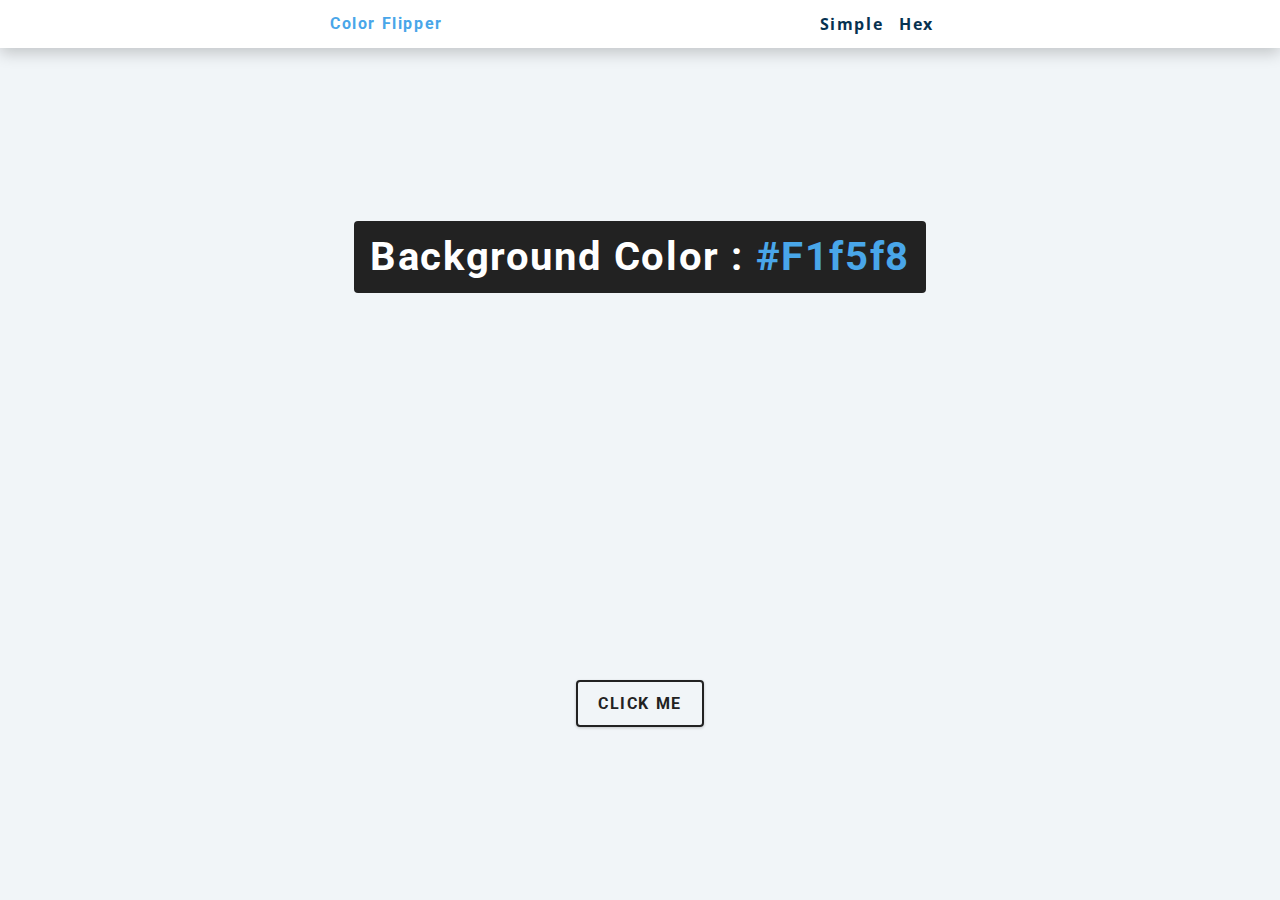
==== index.html @ 03758789 "Projeto finalizado" ====
<!DOCTYPE html>
<html lang="pt-BR">

<head>
     <meta charset="UTF-8">
     <meta http-equiv="X-UA-Compatible" content="IE=edge">
     <meta name="viewport" content="width=device-width, initial-scale=1.0">
     <title>Document</title>

     <!-- meu css -->
     <link rel="stylesheet" href="style.css">
</head>

<body>
     <nav>
          <div class="nav-center">
               <h4>color flipper</h4>
               <ul class="nav-links">
                    <li>
                         <a href="index.html">simple</a>
                    </li>
                    <li>
                         <a href="hex.html">hex</a>
                    </li>
               </ul>
          </div>
     </nav>

     <main class="container">
          <h2>background color : <span class="color">
                    #f1f5f8
               </span></h2>
          <button class="btn btn-hero" id="btn">click me</button>
     </main>


     <!-- style javscript  -->
     <script src="/app.js"></script>
</body>

</html>
---- style.css ----
/*
=============== 
Fonts
===============
*/
@import url("https://fonts.googleapis.com/css?family=Open+Sans|Roboto:400,700&display=swap");

/*
=============== 
Variables
===============
*/

:root {
     /* dark shades of primary color*/
     --clr-primary-1: hsl(205, 86%, 17%);
     --clr-primary-2: hsl(205, 77%, 27%);
     --clr-primary-3: hsl(205, 72%, 37%);
     --clr-primary-4: hsl(205, 63%, 48%);
     /* primary/main color */
     --clr-primary-5: hsl(205, 78%, 60%);
     /* lighter shades of primary color */
     --clr-primary-6: hsl(205, 89%, 70%);
     --clr-primary-7: hsl(205, 90%, 76%);
     --clr-primary-8: hsl(205, 86%, 81%);
     --clr-primary-9: hsl(205, 90%, 88%);
     --clr-primary-10: hsl(205, 100%, 96%);
     /* darkest grey - used for headings */
     --clr-grey-1: hsl(209, 61%, 16%);
     --clr-grey-2: hsl(211, 39%, 23%);
     --clr-grey-3: hsl(209, 34%, 30%);
     --clr-grey-4: hsl(209, 28%, 39%);
     /* grey used for paragraphs */
     --clr-grey-5: hsl(210, 22%, 49%);
     --clr-grey-6: hsl(209, 23%, 60%);
     --clr-grey-7: hsl(211, 27%, 70%);
     --clr-grey-8: hsl(210, 31%, 80%);
     --clr-grey-9: hsl(212, 33%, 89%);
     --clr-grey-10: hsl(210, 36%, 96%);
     --clr-white: #fff;
     --clr-red-dark: hsl(360, 67%, 44%);
     --clr-red-light: hsl(360, 71%, 66%);
     --clr-green-dark: hsl(125, 67%, 44%);
     --clr-green-light: hsl(125, 71%, 66%);
     --clr-black: #222;
     --ff-primary: "Roboto", sans-serif;
     --ff-secondary: "Open Sans", sans-serif;
     --transition: all 0.3s linear;
     --spacing: 0.1rem;
     --radius: 0.25rem;
     --light-shadow: 0 5px 15px rgba(0, 0, 0, 0.1);
     --dark-shadow: 0 5px 15px rgba(0, 0, 0, 0.2);
     --max-width: 1170px;
     --fixed-width: 620px;
}

/*
=============== 
Global Styles
===============
*/

*,
::after,
::before {
     margin: 0;
     padding: 0;
     box-sizing: border-box;
}

body {
     font-family: var(--ff-secondary);
     background: var(--clr-grey-10);
     color: var(--clr-grey-1);
     line-height: 1.5;
     font-size: 0.875rem;
}

ul {
     list-style-type: none;
}

a {
     text-decoration: none;
}

h1,
h2,
h3,
h4 {
     letter-spacing: var(--spacing);
     text-transform: capitalize;
     line-height: 1.25;
     margin-bottom: 0.75rem;
     font-family: var(--ff-primary);
}

h1 {
     font-size: 3rem;
}

h2 {
     font-size: 2rem;
}

h3 {
     font-size: 1.25rem;
}

h4 {
     font-size: 0.875rem;
}

p {
     margin-bottom: 1.25rem;
     color: var(--clr-grey-5);
}

@media screen and (min-width: 800px) {
     h1 {
          font-size: 4rem;
     }

     h2 {
          font-size: 2.5rem;
     }

     h3 {
          font-size: 1.75rem;
     }

     h4 {
          font-size: 1rem;
     }

     body {
          font-size: 1rem;
     }

     h1,
     h2,
     h3,
     h4 {
          line-height: 1;
     }
}

/*  global classes */

/* section */
.section {
     padding: 5rem 0;
}

.section-center {
     width: 90vw;
     margin: 0 auto;
     max-width: 1170px;
}

@media screen and (min-width: 992px) {
     .section-center {
          width: 95vw;
     }
}

main {
     min-height: 100vh;
     display: grid;
     place-items: center;
}

/*
=============== 
Nav
===============
*/
nav {
     background: var(--clr-white);
     height: 3rem;
     display: grid;
     align-items: center;
     box-shadow: var(--dark-shadow);
}

.nav-center {
     width: 90vw;
     max-width: var(--fixed-width);
     margin: 0 auto;
     display: flex;
     align-items: center;
     justify-content: space-between;
}

.nav-center h4 {
     margin-bottom: 0;
     color: var(--clr-primary-5);
}

.nav-links {
     display: flex;
}

nav a {
     text-transform: capitalize;
     font-weight: 700;
     font-size: 1rem;
     color: var(--clr-primary-1);
     letter-spacing: var(--spacing);
     margin-right: 1rem;
}

nav a:hover {
     color: var(--clr-primary-5);
}

/*
=============== 
Container
===============
*/
main {
     min-height: calc(100vh - 3rem);
     display: grid;
     place-items: center;
}

.container {
     text-align: center;
}

.container h2 {
     background: var(--clr-black);
     color: var(--clr-white);
     padding: 1rem;
     border-radius: var(--radius);
     margin-bottom: 2.5rem;
}

.color {
     color: var(--clr-primary-5);
}

.btn-hero {
     font-family: var(--ff-primary);
     text-transform: uppercase;
     background: transparent;
     color: var(--clr-black);
     letter-spacing: var(--spacing);
     display: inline-block;
     font-weight: 700;
     transition: var(--transition);
     border: 2px solid var(--clr-black);
     cursor: pointer;
     box-shadow: 0 1px 3px rgba(0, 0, 0, 0.2);
     border-radius: var(--radius);
     font-size: 1rem;
     padding: 0.75rem 1.25rem;
}

.btn-hero:hover {
     color: var(--clr-white);
     background: var(--clr-black);
}
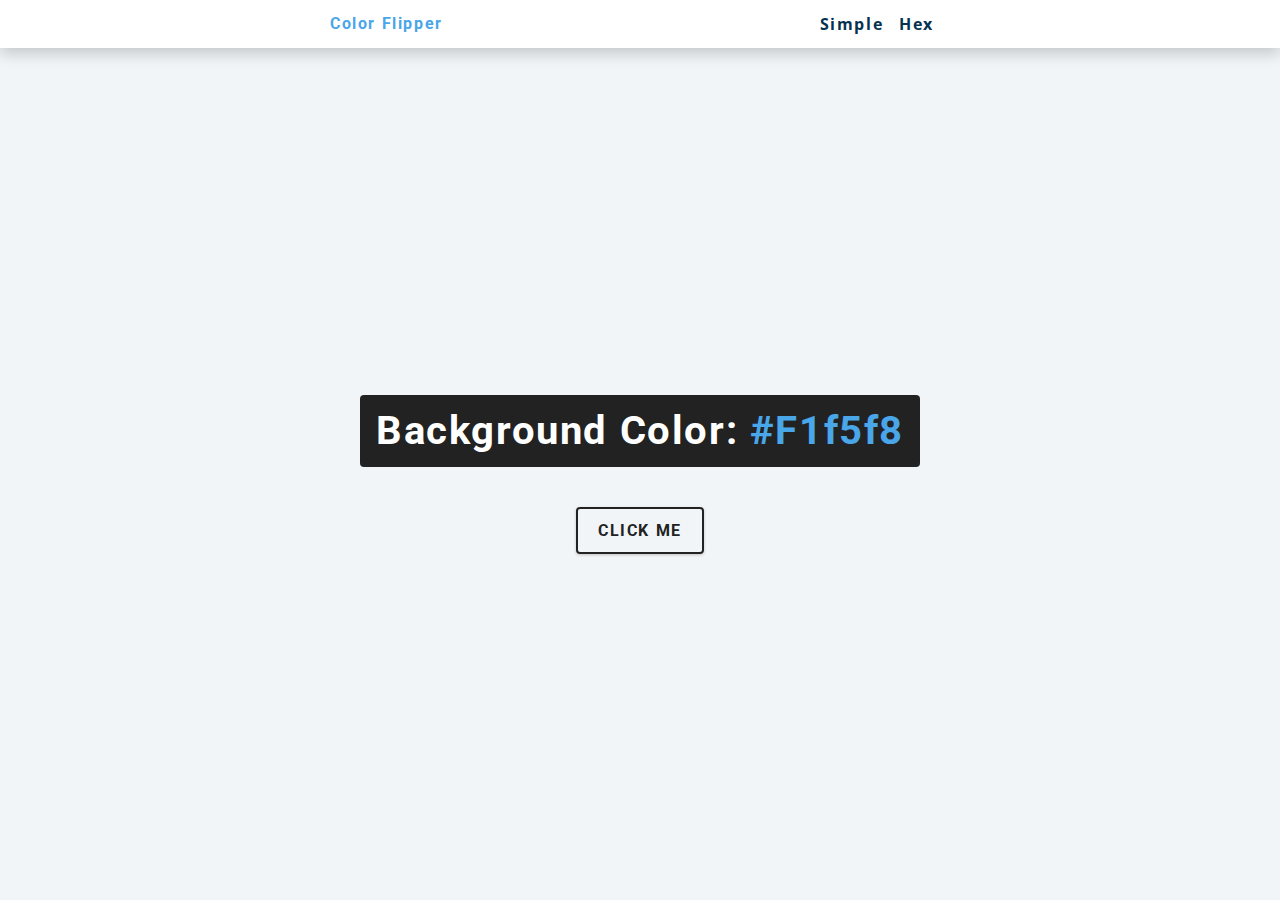
==== commit 4f07d419: "correção" ====
--- a/index.html
+++ b/index.html
@@ -1,41 +1,34 @@
 <!DOCTYPE html>
-<html lang="pt-BR">
+<html lang="en">
+  <head>
+    <meta charset="UTF-8" />
+    <meta name="viewport" content="width=device-width, initial-scale=1.0" />
+    <title>Color Flipper || Simple</title>
 
-<head>
-     <meta charset="UTF-8">
-     <meta http-equiv="X-UA-Compatible" content="IE=edge">
-     <meta name="viewport" content="width=device-width, initial-scale=1.0">
-     <title>Document</title>
-
-     <!-- meu css -->
-     <link rel="stylesheet" href="style.css">
-</head>
-
-<body>
-     <nav>
-          <div class="nav-center">
-               <h4>color flipper</h4>
-               <ul class="nav-links">
-                    <li>
-                         <a href="index.html">simple</a>
-                    </li>
-                    <li>
-                         <a href="hex.html">hex</a>
-                    </li>
-               </ul>
-          </div>
-     </nav>
-
-     <main class="container">
-          <h2>background color : <span class="color">
-                    #f1f5f8
-               </span></h2>
-          <button class="btn btn-hero" id="btn">click me</button>
-     </main>
-
-
-     <!-- style javscript  -->
-     <script src="/app.js"></script>
-</body>
-
-</html>+    <!-- styles -->
+    <link rel="stylesheet" href="styles.css" />
+  </head>
+  <body>
+    <nav>
+      <div class="nav-center">
+        <h4>color Flipper</h4>
+        <ul class="nav-links">
+          <li>
+            <a href="index.html">Simple</a>
+          </li>
+          <li>
+            <a href="hex.html">hex</a>
+          </li>
+        </ul>
+      </div>
+    </nav>
+    <main>
+      <div class="container">
+        <h2>background color: <span class="color">#f1f5f8</span></h2>
+        <button class="btn btn-hero" id="btn">click me</button>
+      </div>
+    </main>
+    <!-- javascript -->
+    <script src="app.js"></script>
+  </body>
+</html>
--- a/styles.css
+++ b/styles.css
@@ -0,0 +1,234 @@
+/*
+=============== 
+Fonts
+===============
+*/
+@import url("https://fonts.googleapis.com/css?family=Open+Sans|Roboto:400,700&display=swap");
+
+/*
+=============== 
+Variables
+===============
+*/
+
+:root {
+  /* dark shades of primary color*/
+  --clr-primary-1: hsl(205, 86%, 17%);
+  --clr-primary-2: hsl(205, 77%, 27%);
+  --clr-primary-3: hsl(205, 72%, 37%);
+  --clr-primary-4: hsl(205, 63%, 48%);
+  /* primary/main color */
+  --clr-primary-5: hsl(205, 78%, 60%);
+  /* lighter shades of primary color */
+  --clr-primary-6: hsl(205, 89%, 70%);
+  --clr-primary-7: hsl(205, 90%, 76%);
+  --clr-primary-8: hsl(205, 86%, 81%);
+  --clr-primary-9: hsl(205, 90%, 88%);
+  --clr-primary-10: hsl(205, 100%, 96%);
+  /* darkest grey - used for headings */
+  --clr-grey-1: hsl(209, 61%, 16%);
+  --clr-grey-2: hsl(211, 39%, 23%);
+  --clr-grey-3: hsl(209, 34%, 30%);
+  --clr-grey-4: hsl(209, 28%, 39%);
+  /* grey used for paragraphs */
+  --clr-grey-5: hsl(210, 22%, 49%);
+  --clr-grey-6: hsl(209, 23%, 60%);
+  --clr-grey-7: hsl(211, 27%, 70%);
+  --clr-grey-8: hsl(210, 31%, 80%);
+  --clr-grey-9: hsl(212, 33%, 89%);
+  --clr-grey-10: hsl(210, 36%, 96%);
+  --clr-white: #fff;
+  --clr-red-dark: hsl(360, 67%, 44%);
+  --clr-red-light: hsl(360, 71%, 66%);
+  --clr-green-dark: hsl(125, 67%, 44%);
+  --clr-green-light: hsl(125, 71%, 66%);
+  --clr-black: #222;
+  --ff-primary: "Roboto", sans-serif;
+  --ff-secondary: "Open Sans", sans-serif;
+  --transition: all 0.3s linear;
+  --spacing: 0.1rem;
+  --radius: 0.25rem;
+  --light-shadow: 0 5px 15px rgba(0, 0, 0, 0.1);
+  --dark-shadow: 0 5px 15px rgba(0, 0, 0, 0.2);
+  --max-width: 1170px;
+  --fixed-width: 620px;
+}
+/*
+=============== 
+Global Styles
+===============
+*/
+
+*,
+::after,
+::before {
+  margin: 0;
+  padding: 0;
+  box-sizing: border-box;
+}
+body {
+  font-family: var(--ff-secondary);
+  background: var(--clr-grey-10);
+  color: var(--clr-grey-1);
+  line-height: 1.5;
+  font-size: 0.875rem;
+}
+ul {
+  list-style-type: none;
+}
+a {
+  text-decoration: none;
+}
+h1,
+h2,
+h3,
+h4 {
+  letter-spacing: var(--spacing);
+  text-transform: capitalize;
+  line-height: 1.25;
+  margin-bottom: 0.75rem;
+  font-family: var(--ff-primary);
+}
+h1 {
+  font-size: 3rem;
+}
+h2 {
+  font-size: 2rem;
+}
+h3 {
+  font-size: 1.25rem;
+}
+h4 {
+  font-size: 0.875rem;
+}
+p {
+  margin-bottom: 1.25rem;
+  color: var(--clr-grey-5);
+}
+@media screen and (min-width: 800px) {
+  h1 {
+    font-size: 4rem;
+  }
+  h2 {
+    font-size: 2.5rem;
+  }
+  h3 {
+    font-size: 1.75rem;
+  }
+  h4 {
+    font-size: 1rem;
+  }
+  body {
+    font-size: 1rem;
+  }
+  h1,
+  h2,
+  h3,
+  h4 {
+    line-height: 1;
+  }
+}
+/*  global classes */
+
+/* section */
+.section {
+  padding: 5rem 0;
+}
+
+.section-center {
+  width: 90vw;
+  margin: 0 auto;
+  max-width: 1170px;
+}
+@media screen and (min-width: 992px) {
+  .section-center {
+    width: 95vw;
+  }
+}
+main {
+  min-height: 100vh;
+  display: grid;
+  place-items: center;
+}
+
+/*
+=============== 
+Nav
+===============
+*/
+nav {
+  background: var(--clr-white);
+  height: 3rem;
+  display: grid;
+  align-items: center;
+  box-shadow: var(--dark-shadow);
+}
+.nav-center {
+  width: 90vw;
+  max-width: var(--fixed-width);
+  margin: 0 auto;
+  display: flex;
+  align-items: center;
+  justify-content: space-between;
+}
+.nav-center h4 {
+  margin-bottom: 0;
+  color: var(--clr-primary-5);
+}
+.nav-links {
+  display: flex;
+}
+nav a {
+  text-transform: capitalize;
+  font-weight: 700;
+  font-size: 1rem;
+  color: var(--clr-primary-1);
+  letter-spacing: var(--spacing);
+  margin-right: 1rem;
+}
+nav a:hover {
+  color: var(--clr-primary-5);
+}
+/*
+=============== 
+Container
+===============
+*/
+main {
+  min-height: calc(100vh - 3rem);
+  display: grid;
+  place-items: center;
+}
+.container {
+  text-align: center;
+}
+.container h2 {
+  background: var(--clr-black);
+  color: var(--clr-white);
+  padding: 1rem;
+  border-radius: var(--radius);
+  margin-bottom: 2.5rem;
+}
+.color {
+  color: var(--clr-primary-5);
+}
+.btn-hero {
+  font-family: var(--ff-primary);
+  text-transform: uppercase;
+  background: transparent;
+  color: var(--clr-black);
+  letter-spacing: var(--spacing);
+  display: inline-block;
+  font-weight: 700;
+  transition: var(--transition);
+  border: 2px solid var(--clr-black);
+  cursor: pointer;
+  box-shadow: 0 1px 3px rgba(0, 0, 0, 0.2);
+  border-radius: var(--radius);
+  font-size: 1rem;
+  padding: 0.75rem 1.25rem;
+}
+.btn-hero:hover {
+  color: var(--clr-white);
+  background: var(--clr-black);
+}
